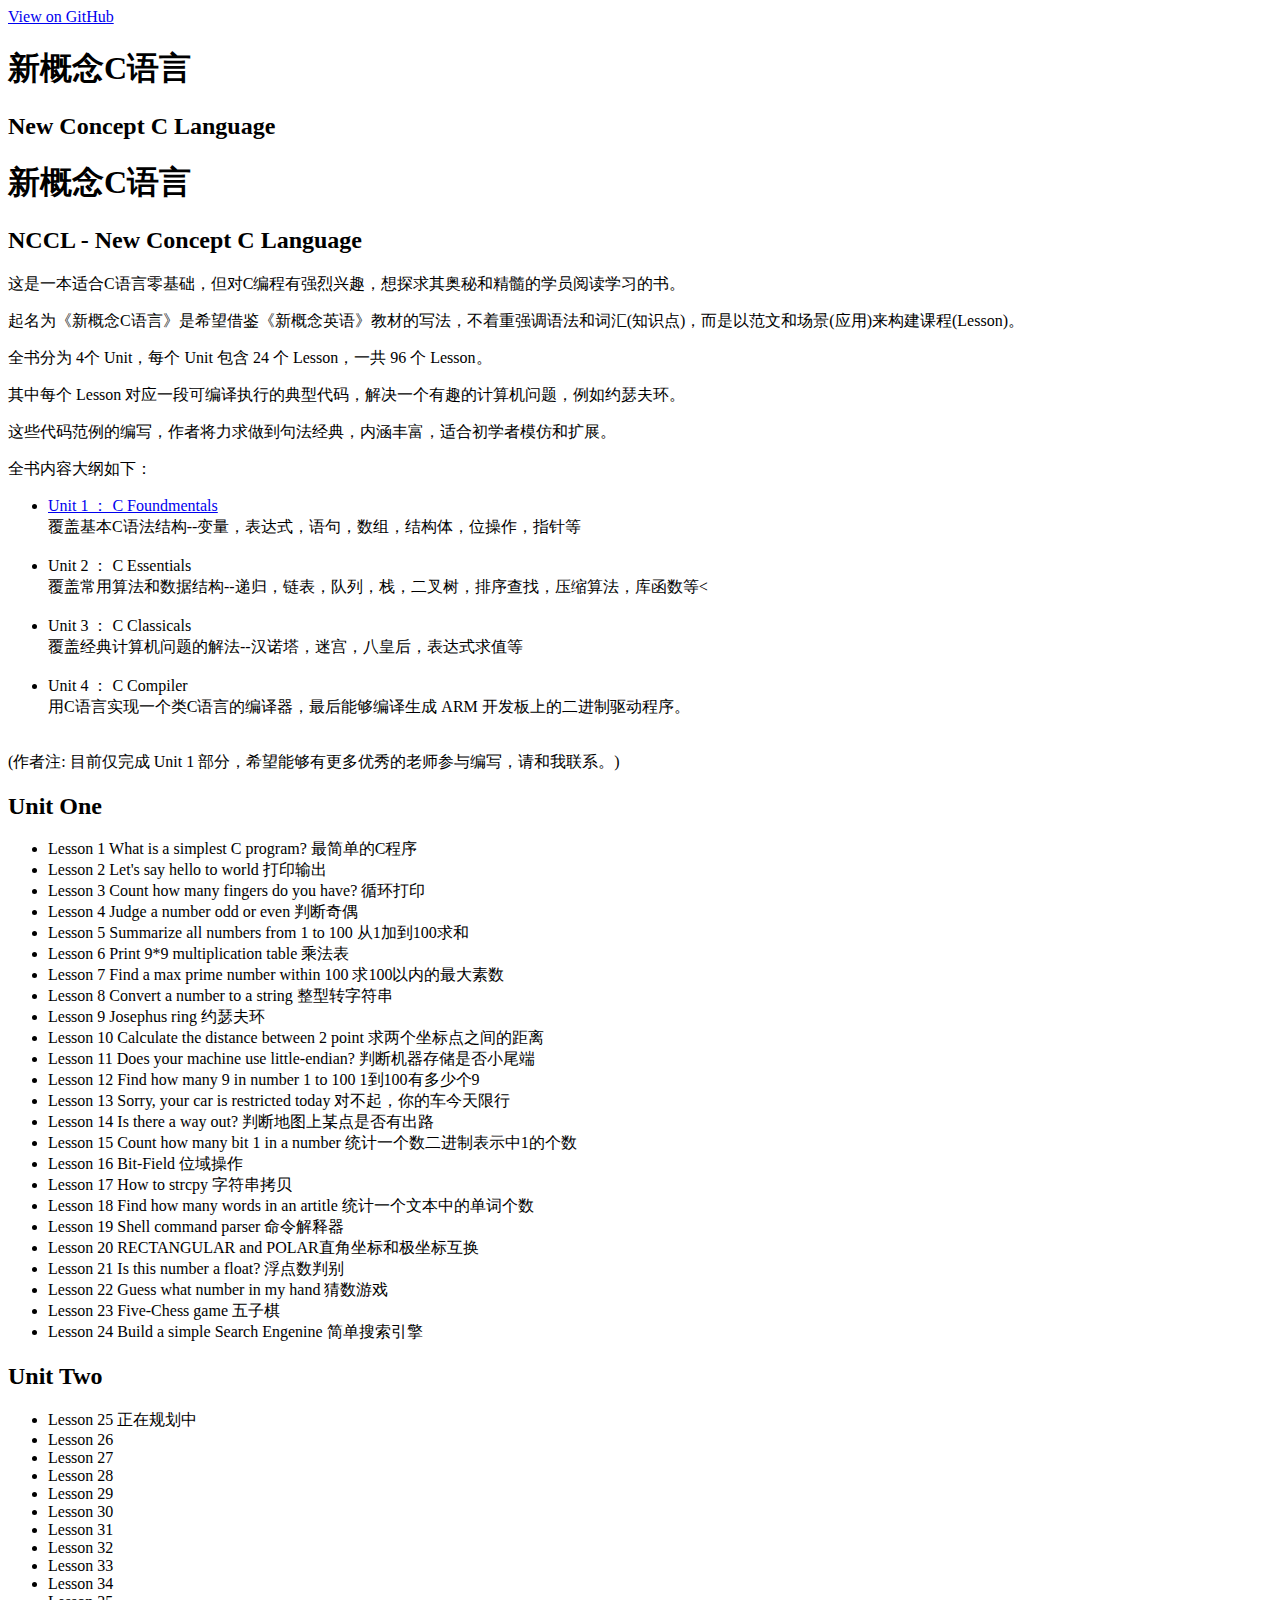
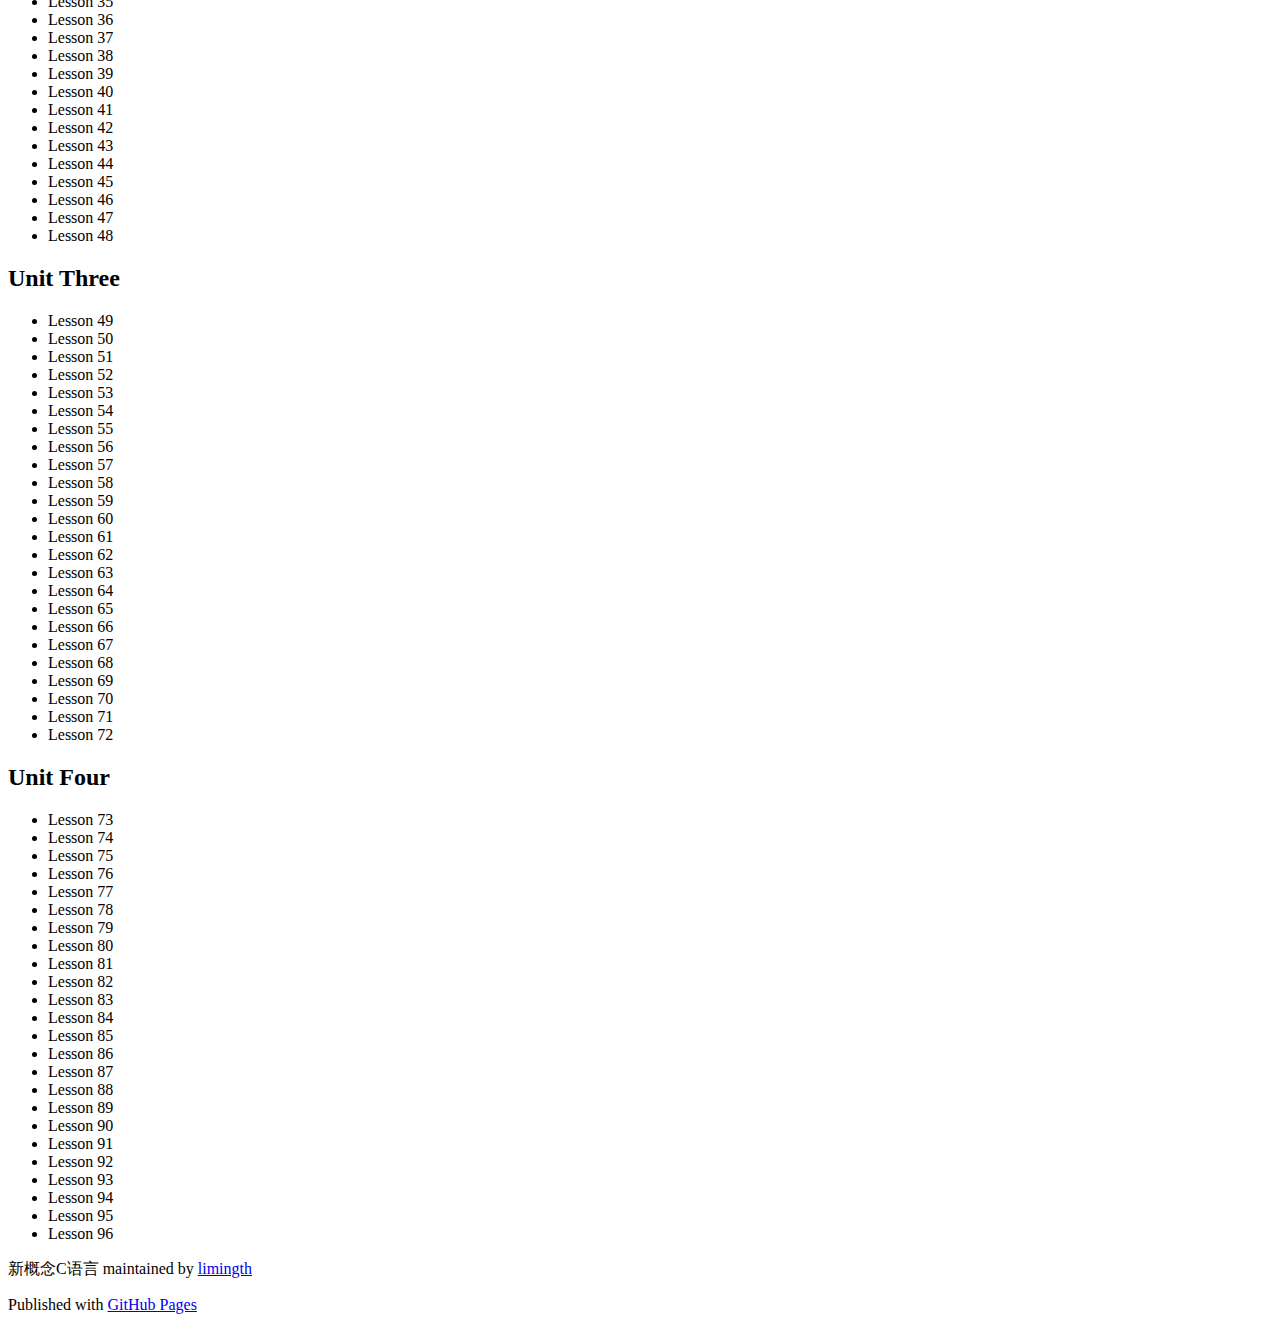
==== index.html @ 9392c150 "M index.html" ====
<!DOCTYPE html>
<html>

  <head>
    <meta charset='utf-8' />
    <meta http-equiv="X-UA-Compatible" content="chrome=1" />
    <meta name="description" content="新概念C语言 : New Concept C Language" />

    <link rel="stylesheet" type="text/css" media="screen" href="stylesheets/stylesheet.css">

    <title>新概念C语言</title>
  </head>

  <body>

    <!-- HEADER -->
    <div id="header_wrap" class="outer">
        <header class="inner">
          <a id="forkme_banner" href="https://github.com/limingth/NCCL">View on GitHub</a>

          <h1 id="project_title">新概念C语言</h1>
          <h2 id="project_tagline">New Concept C Language</h2>

            <section id="downloads">
              
            </section>
        </header>
    </div>

    <!-- MAIN CONTENT -->
    <div id="main_content_wrap" class="outer">
      <section id="main_content" class="inner">
        <h1>新概念C语言</h1>

<h2>NCCL - New Concept C Language</h2>

<p>这是一本适合C语言零基础，但对C编程有强烈兴趣，想探求其奥秘和精髓的学员阅读学习的书。</p>

<p>起名为《新概念C语言》是希望借鉴《新概念英语》教材的写法，不着重强调语法和词汇(知识点)，而是以范文和场景(应用)来构建课程(Lesson)。</p>

<p>全书分为 4个 Unit，每个 Unit 包含 24 个 Lesson，一共 96 个 Lesson。</p>

<p>其中每个 Lesson 对应一段可编译执行的典型代码，解决一个有趣的计算机问题，例如约瑟夫环。</p>

<p>这些代码范例的编写，作者将力求做到句法经典，内涵丰富，适合初学者模仿和扩展。</p>

<p>全书内容大纲如下：</p>

<ul>
<li><a href="https://github.com/limingth/NCCL/blob/master/Unit-1/README.md">Unit 1 ： C Foundmentals</a><br>
覆盖基本C语法结构--变量，表达式，语句，数组，结构体，位操作，指针等</li><br>
<li>Unit 2 ： C Essentials<br>
覆盖常用算法和数据结构--递归，链表，队列，栈，二叉树，排序查找，压缩算法，库函数等<</li><br>
<li>Unit 3 ： C Classicals<br>
覆盖经典计算机问题的解法--汉诺塔，迷宫，八皇后，表达式求值等</li><br>
<li>Unit 4 ： C Compiler<br>
用C语言实现一个类C语言的编译器，最后能够编译生成 ARM 开发板上的二进制驱动程序。</li><br>
</ul>
<p>(作者注: 目前仅完成 Unit 1 部分，希望能够有更多优秀的老师参与编写，请和我联系。)</p>

<h2>Unit One</h2>

<ul>
<li>Lesson 1    What is a simplest C program? 最简单的C程序</li>
<li>Lesson 2    Let's say hello to world 打印输出</li>
<li>Lesson 3    Count how many fingers do you have? 循环打印</li>
<li>Lesson 4    Judge a number odd or even 判断奇偶</li>
<li>Lesson 5    Summarize all numbers from 1 to 100 从1加到100求和</li>
<li>Lesson 6    Print 9*9 multiplication table 乘法表</li>
<li>Lesson 7    Find a max prime number within 100 求100以内的最大素数</li>
<li>Lesson 8    Convert a number to a string 整型转字符串</li>
<li>Lesson 9    Josephus ring 约瑟夫环</li>
<li>Lesson 10    Calculate the distance between 2 point 求两个坐标点之间的距离</li>
<li>Lesson 11    Does your machine use little-endian? 判断机器存储是否小尾端</li>
<li>Lesson 12    Find how many 9 in number 1 to 100 1到100有多少个9</li>
<li>Lesson 13    Sorry, your car is restricted today 对不起，你的车今天限行</li>
<li>Lesson 14    Is there a way out? 判断地图上某点是否有出路</li>
<li>Lesson 15    Count how many bit 1 in a number 统计一个数二进制表示中1的个数</li>
<li>Lesson 16    Bit-Field 位域操作</li>
<li>Lesson 17    How to strcpy 字符串拷贝</li>
<li>Lesson 18    Find how many words in an artitle 统计一个文本中的单词个数</li>
<li>Lesson 19    Shell command parser 命令解释器</li>
<li>Lesson 20    RECTANGULAR and POLAR直角坐标和极坐标互换</li>
<li>Lesson 21    Is this number a float? 浮点数判别</li>
<li>Lesson 22    Guess what number in my hand 猜数游戏</li>
<li>Lesson 23    Five-Chess game 五子棋</li>
<li>Lesson 24    Build a simple Search Engenine 简单搜索引擎</li>
</ul><h2>Unit Two</h2>

<ul>
<li>Lesson 25    正在规划中</li>
<li>Lesson 26<br>
</li>
<li>Lesson 27<br>
</li>
<li>Lesson 28<br>
</li>
<li>Lesson 29 </li>
<li>Lesson 30 </li>
<li>Lesson 31 </li>
<li>Lesson 32 </li>
<li>Lesson 33 </li>
<li>Lesson 34 </li>
<li>Lesson 35 </li>
<li>Lesson 36 </li>
<li>Lesson 37 </li>
<li>Lesson 38 </li>
<li>Lesson 39 </li>
<li>Lesson 40 </li>
<li>Lesson 41 </li>
<li>Lesson 42 </li>
<li>Lesson 43 </li>
<li>Lesson 44 </li>
<li>Lesson 45 </li>
<li>Lesson 46 </li>
<li>Lesson 47 </li>
<li>Lesson 48 </li>
</ul><h2>Unit Three</h2>

<ul>
<li>Lesson 49<br>
</li>
<li>Lesson 50<br>
</li>
<li>Lesson 51<br>
</li>
<li>Lesson 52<br>
</li>
<li>Lesson 53<br>
</li>
<li>Lesson 54 </li>
<li>Lesson 55 </li>
<li>Lesson 56 </li>
<li>Lesson 57 </li>
<li>Lesson 58 </li>
<li>Lesson 59 </li>
<li>Lesson 60 </li>
<li>Lesson 61 </li>
<li>Lesson 62 </li>
<li>Lesson 63 </li>
<li>Lesson 64 </li>
<li>Lesson 65 </li>
<li>Lesson 66 </li>
<li>Lesson 67 </li>
<li>Lesson 68 </li>
<li>Lesson 69 </li>
<li>Lesson 70 </li>
<li>Lesson 71 </li>
<li>Lesson 72 </li>
</ul><h2>Unit Four</h2>

<ul>
<li>Lesson 73 </li>
<li>Lesson 74 </li>
<li>Lesson 75 </li>
<li>Lesson 76 </li>
<li>Lesson 77 </li>
<li>Lesson 78 </li>
<li>Lesson 79 </li>
<li>Lesson 80 </li>
<li>Lesson 81 </li>
<li>Lesson 82 </li>
<li>Lesson 83 </li>
<li>Lesson 84 </li>
<li>Lesson 85 </li>
<li>Lesson 86 </li>
<li>Lesson 87 </li>
<li>Lesson 88 </li>
<li>Lesson 89 </li>
<li>Lesson 90 </li>
<li>Lesson 91 </li>
<li>Lesson 92 </li>
<li>Lesson 93 </li>
<li>Lesson 94 </li>
<li>Lesson 95 </li>
<li>Lesson 96 </li>
</ul>
      </section>
    </div>

    <!-- FOOTER  -->
    <div id="footer_wrap" class="outer">
      <footer class="inner">
        <p class="copyright">新概念C语言 maintained by <a href="https://github.com/limingth">limingth</a></p>
        <p>Published with <a href="http://pages.github.com">GitHub Pages</a></p>
      </footer>
    </div>

    

  </body>
</html>
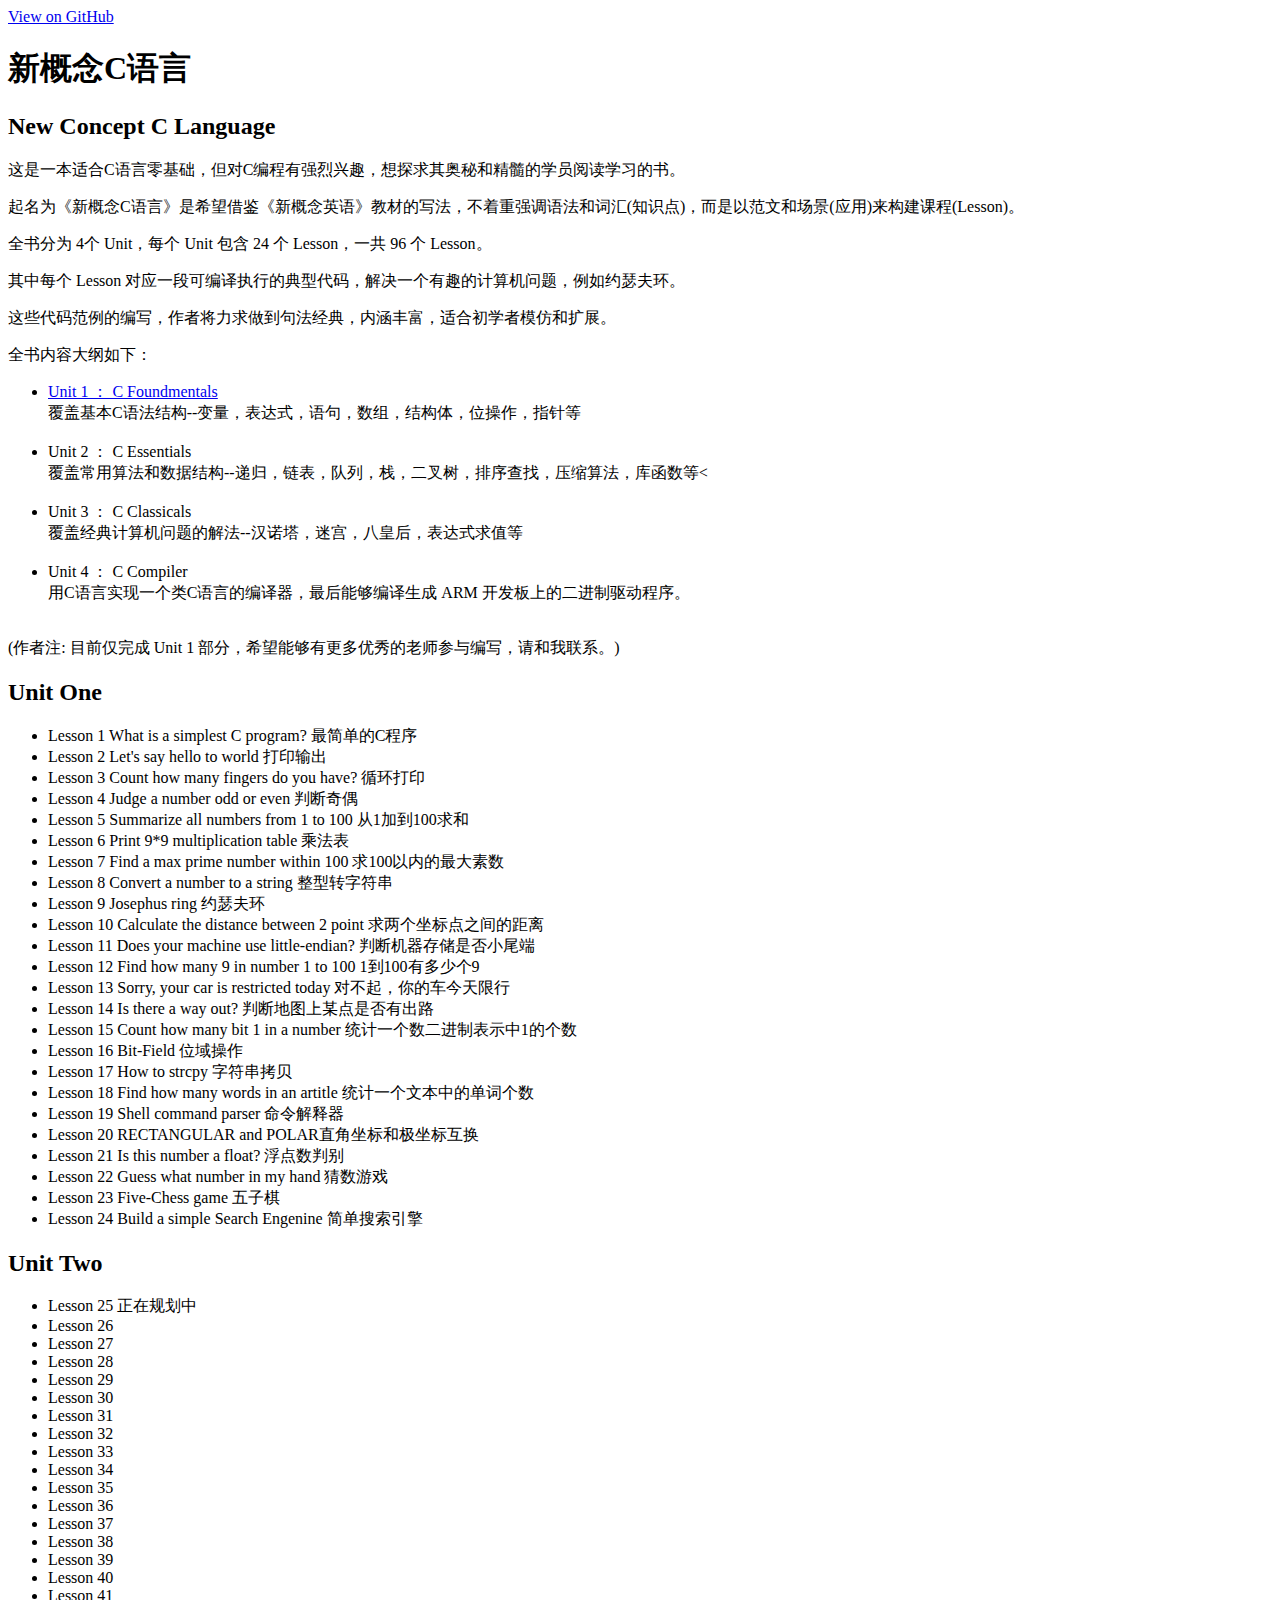
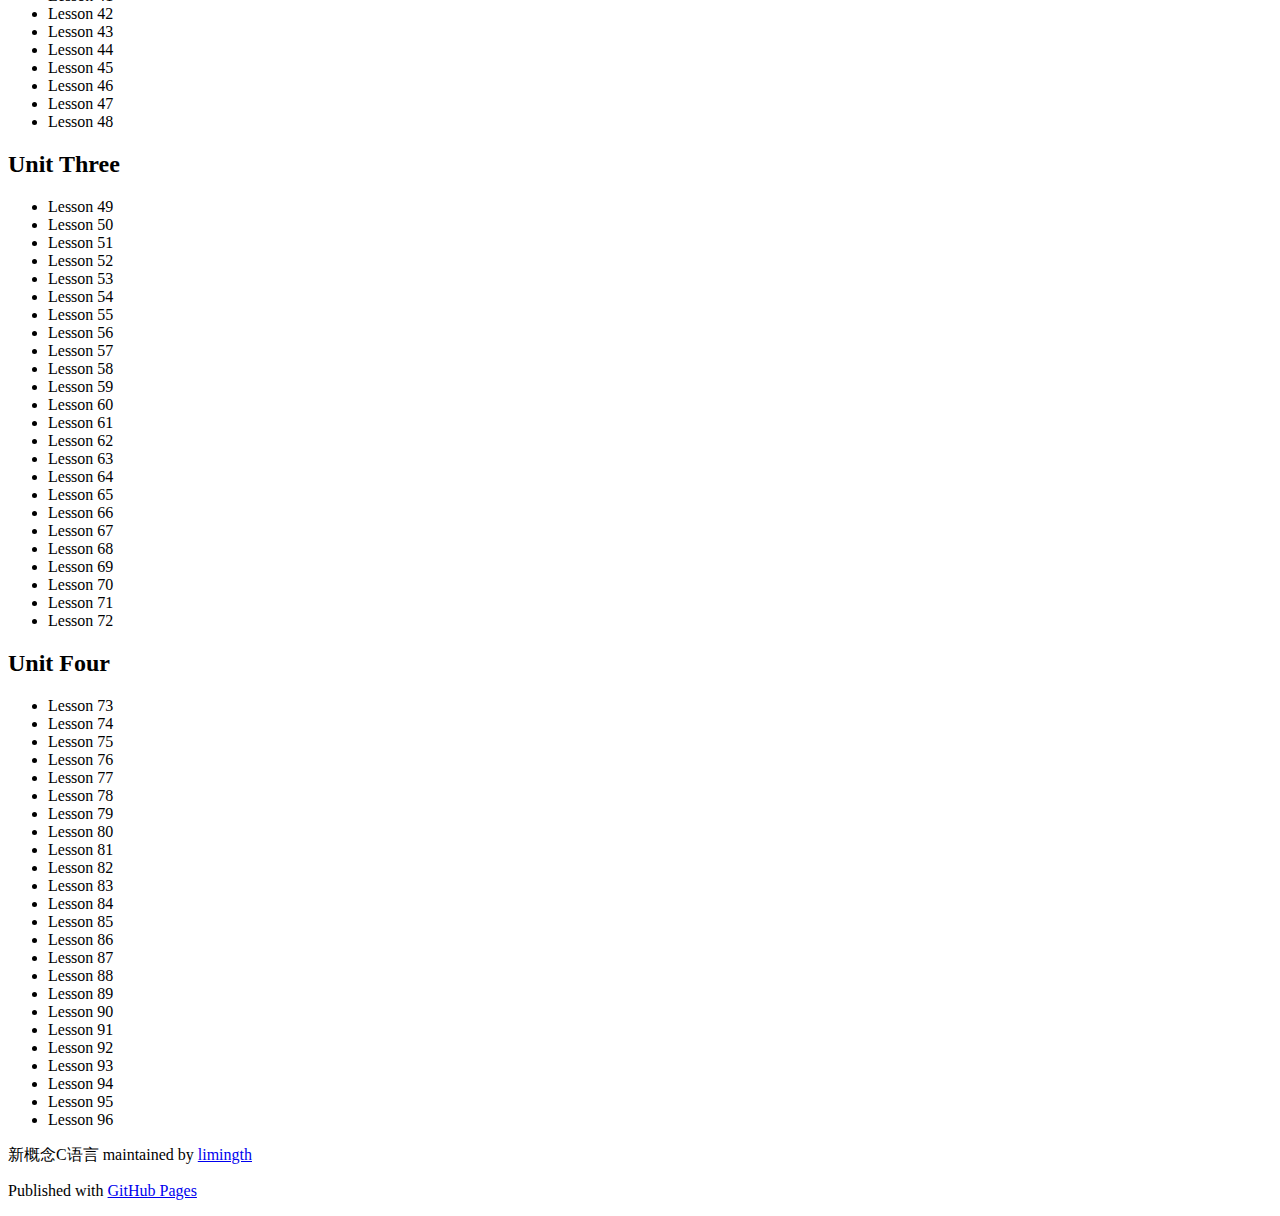
==== commit 7c4aa180: "Update index.html" ====
--- a/index.html
+++ b/index.html
@@ -30,9 +30,6 @@
     <!-- MAIN CONTENT -->
     <div id="main_content_wrap" class="outer">
       <section id="main_content" class="inner">
-        <h1>新概念C语言</h1>
-
-<h2>NCCL - New Concept C Language</h2>
 
 <p>这是一本适合C语言零基础，但对C编程有强烈兴趣，想探求其奥秘和精髓的学员阅读学习的书。</p>
 
@@ -84,7 +81,7 @@
 <li>Lesson 21    Is this number a float? 浮点数判别</li>
 <li>Lesson 22    Guess what number in my hand 猜数游戏</li>
 <li>Lesson 23    Five-Chess game 五子棋</li>
-<li>Lesson 24    Build a simple Search Engenine 简单搜索引擎</li>
+<li>Lesson 24    Build a simple Search Engenine 简单搜索引擎</li> 
 </ul><h2>Unit Two</h2>
 
 <ul>
